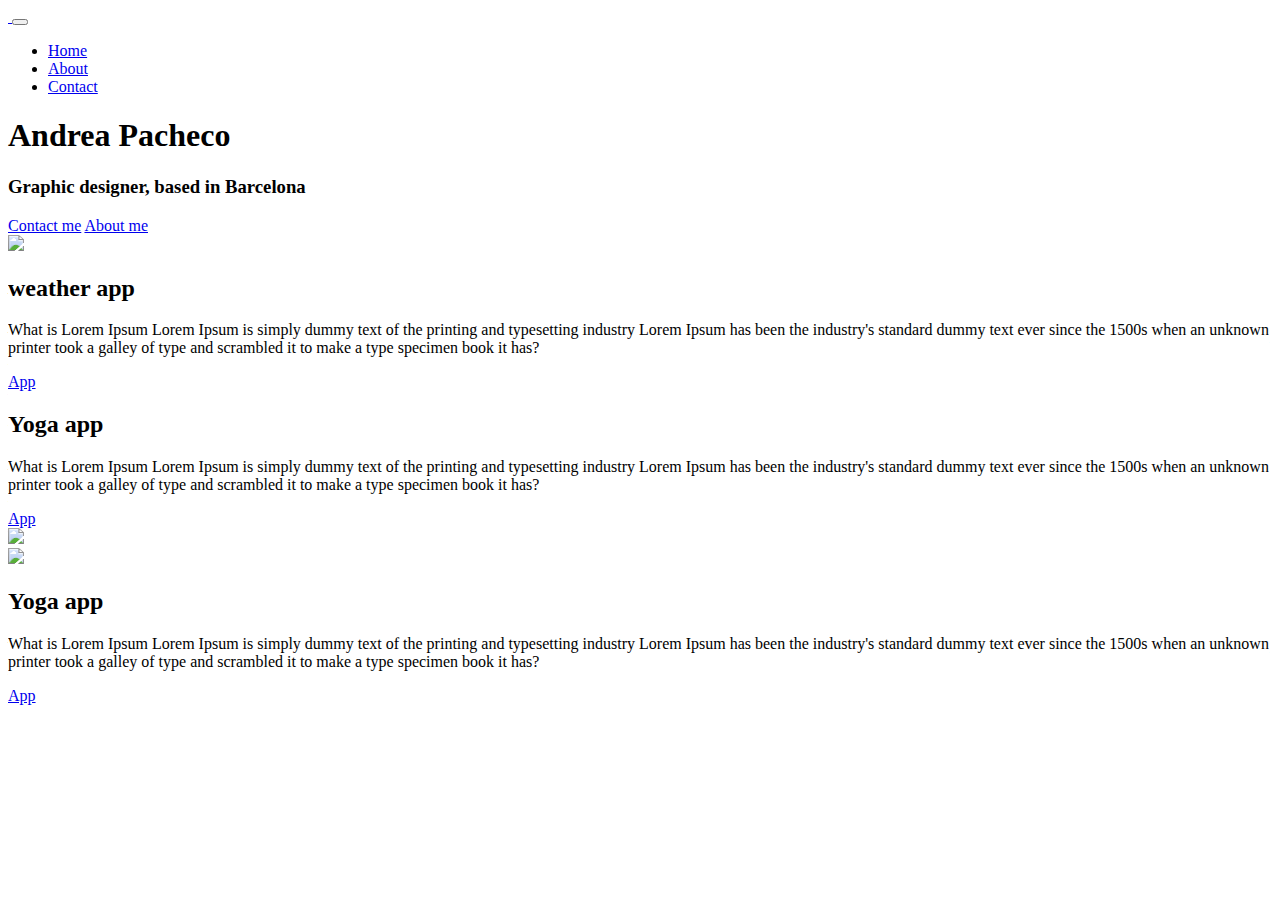
==== index.html @ 4479ec7e "about.html" ====
<!DOCTYPE html>
<html lang="en">
  <head>
    <meta charset="UTF-8" />
    <meta http-equiv="X-UA-Compatible" content="IE=edge" />
    <meta name="viewport" content="width=device-width, initial-scale=1.0" />
    <link
      href="https://cdn.jsdelivr.net/npm/bootstrap@5.0.0-beta3/dist/css/bootstrap.min.css"
      rel="stylesheet"
      integrity="sha384-eOJMYsd53ii+scO/bJGFsiCZc+5NDVN2yr8+0RDqr0Ql0h+rP48ckxlpbzKgwra6"
      crossorigin="anonymous"
    />
    <script
      src="https://cdn.jsdelivr.net/npm/bootstrap@5.0.0-beta3/dist/js/bootstrap.bundle.min.js"
      integrity="sha384-JEW9xMcG8R+pH31jmWH6WWP0WintQrMb4s7ZOdauHnUtxwoG2vI5DkLtS3qm9Ekf"
      crossorigin="anonymous"
    ></script>
    <title>ANDREA PACHECO</title>
    <link rel="stylesheet" href="style.css" />
  </head>
  <body>
    <nav class="navbar navbar-expand-lg navbar-light bg-light fixed-top">
      <div class="container-fluid">
        <a class="navbar-brand" href="#">
          <img src="images/icon-logo.png" alt height="24" class="navbar-logo" />
        </a>

        <button
          class="navbar-toggler"
          type="button"
          data-bs-toggle="collapse"
          data-bs-target="#navbarNav"
          aria-controls="navbarNav"
          aria-expanded="true"
          aria-label="Toggle navigation"
        >
          <span class="navbar-toggler-icon"></span>
        </button>
        <div class="collapse navbar-collapse" id="navbarNav" style>
          <ul class="navbar-nav">
            <li class="nav-item">
              <a class="nav-link active" aria-current="page" href="index.html"
                >Home</a
              >
            </li>
            <li class="nav-item">
              <a class="nav-link" href="about.html">About</a>
            </li>
            <li class="nav-item">
              <a class="nav-link" href="about.html#contact">Contact</a>
            </li>
          </ul>
        </div>
      </div>
    </nav>
    <h1>Andrea Pacheco</h1>
    <h3>Graphic designer, based in Barcelona</h3>
    <div class="navigation-links">
      <a href="about.html#contact" class="contact-link">Contact me</a>
      <a href="about.html" class="about-link">About me</a>
    </div>

    <div class="container">
      <div class="row">
        <div class="col-6">
          <img src="images/weather.png" class="img-fluid rounded" />
        </div>
        <div class="col-6">
          <h2 class="mb-3">weather app</h2>
          <p>
            What is Lorem Ipsum Lorem Ipsum is simply dummy text of the printing
            and typesetting industry Lorem Ipsum has been the industry's
            standard dummy text ever since the 1500s when an unknown printer
            took a galley of type and scrambled it to make a type specimen book
            it has?
          </p>

          <div class="mt-5">
            <a href="#" class="primary-link"> App</a>
          </div>
        </div>
      </div>
      <div class="row mt-5">
        <div class="col-6">
          <h2 class="mb-3">Yoga app</h2>
          <p>
            What is Lorem Ipsum Lorem Ipsum is simply dummy text of the printing
            and typesetting industry Lorem Ipsum has been the industry's
            standard dummy text ever since the 1500s when an unknown printer
            took a galley of type and scrambled it to make a type specimen book
            it has?
          </p>
          <div class="mt-5">
            <a href="#" class="primary-link"> App</a>
          </div>
        </div>
        <div class="col-6">
          <img src="images/yoga.png" class="img-fluid rounded" />
        </div>
      </div>

      <div class="row mt-5">
        <div class="col-6">
          <img src="images/yogurt.png" class="img-fluid rounded" />
        </div>
        <div class="col-6">
          <h2 class="mb-3">Yoga app</h2>
          <p>
            What is Lorem Ipsum Lorem Ipsum is simply dummy text of the printing
            and typesetting industry Lorem Ipsum has been the industry's
            standard dummy text ever since the 1500s when an unknown printer
            took a galley of type and scrambled it to make a type specimen book
            it has?
          </p>
          <div class="mt-5">
            <a href="#" class="primary-link"> App</a>
          </div>
        </div>
      </div>
    </div>
  </body>
</html>
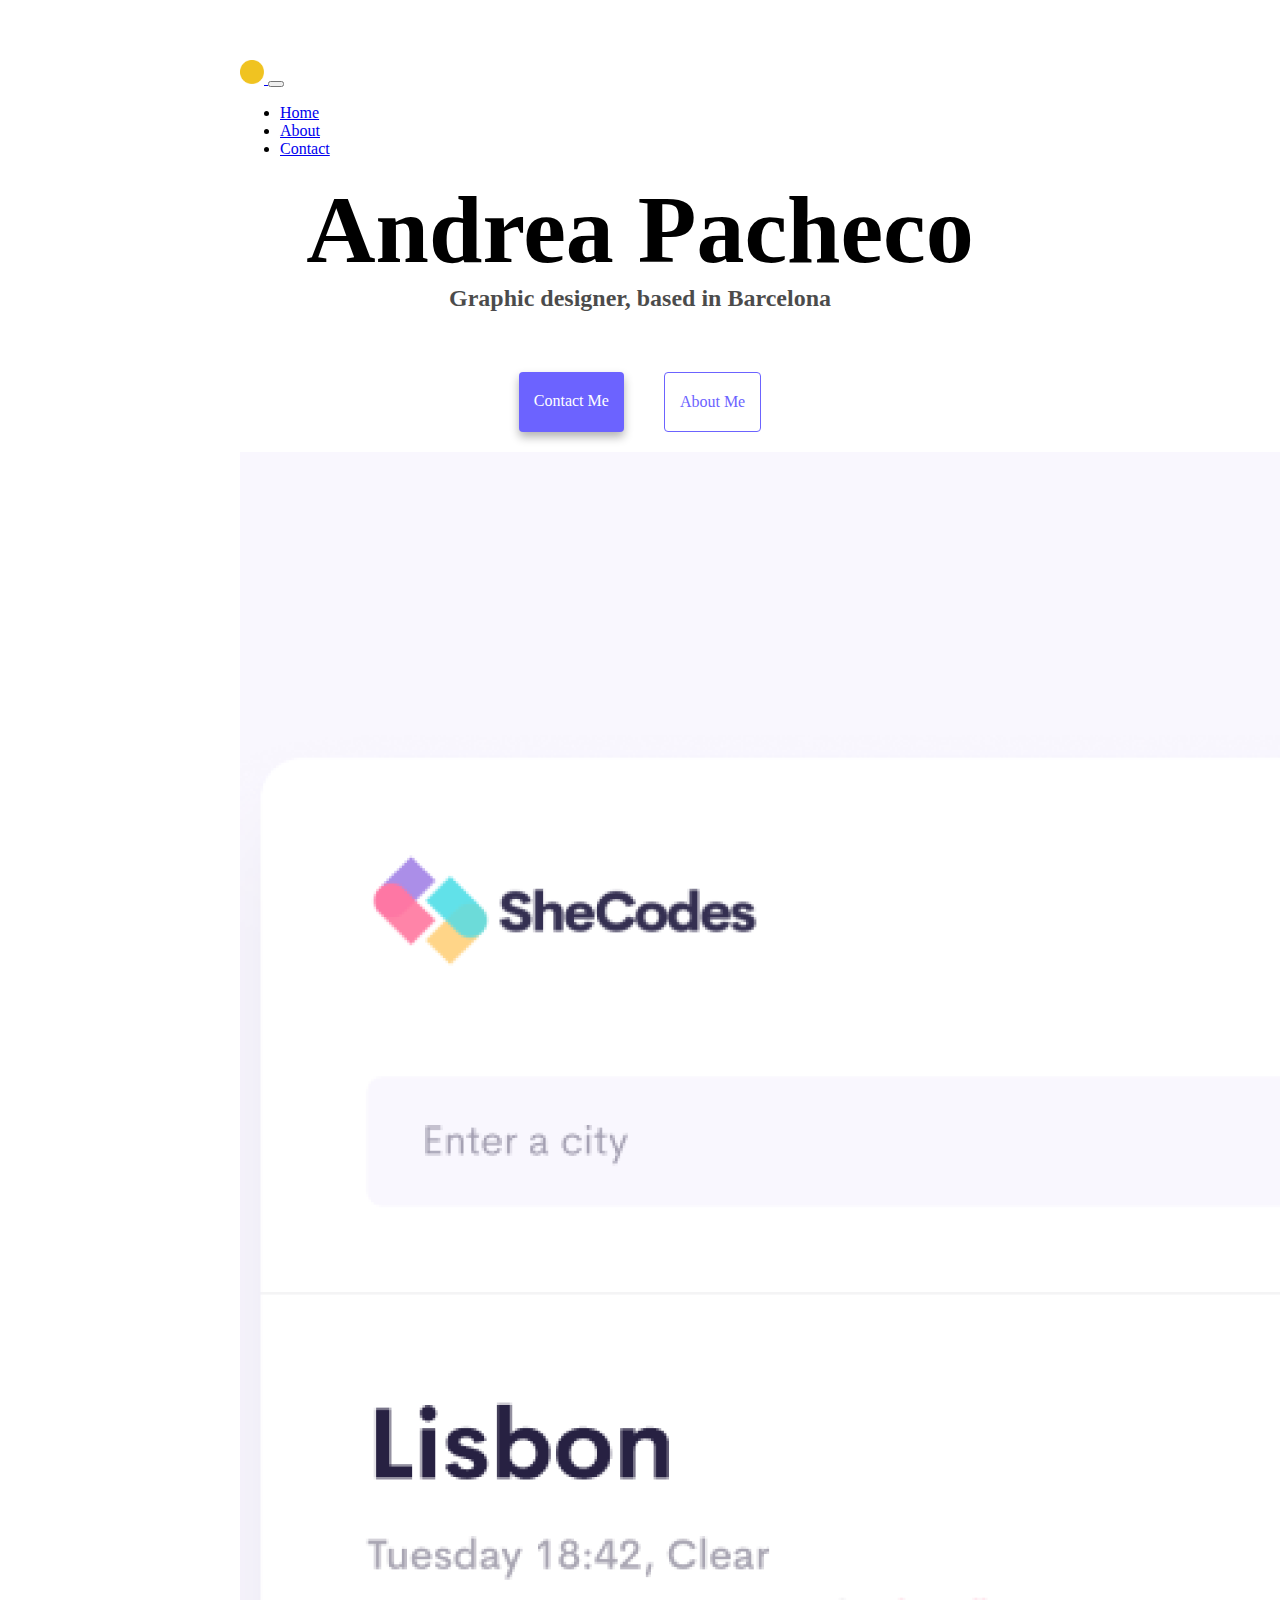
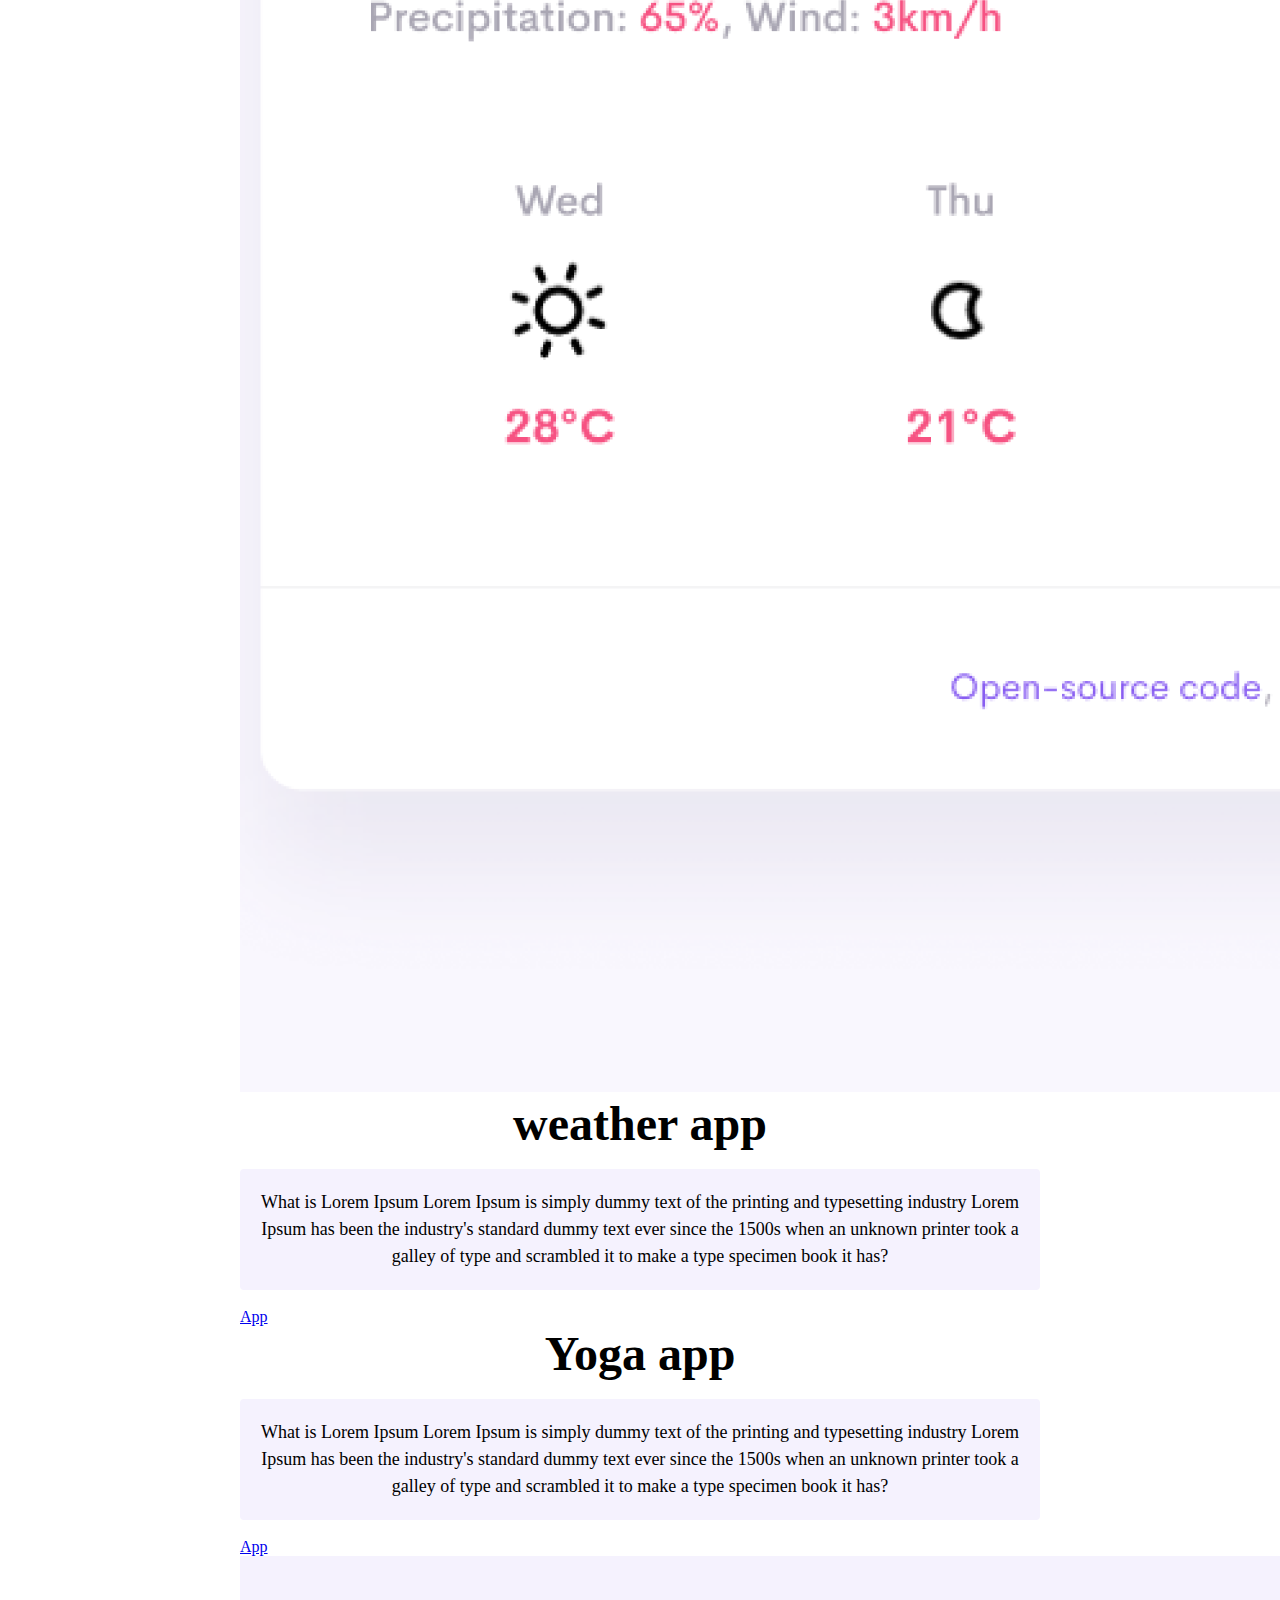
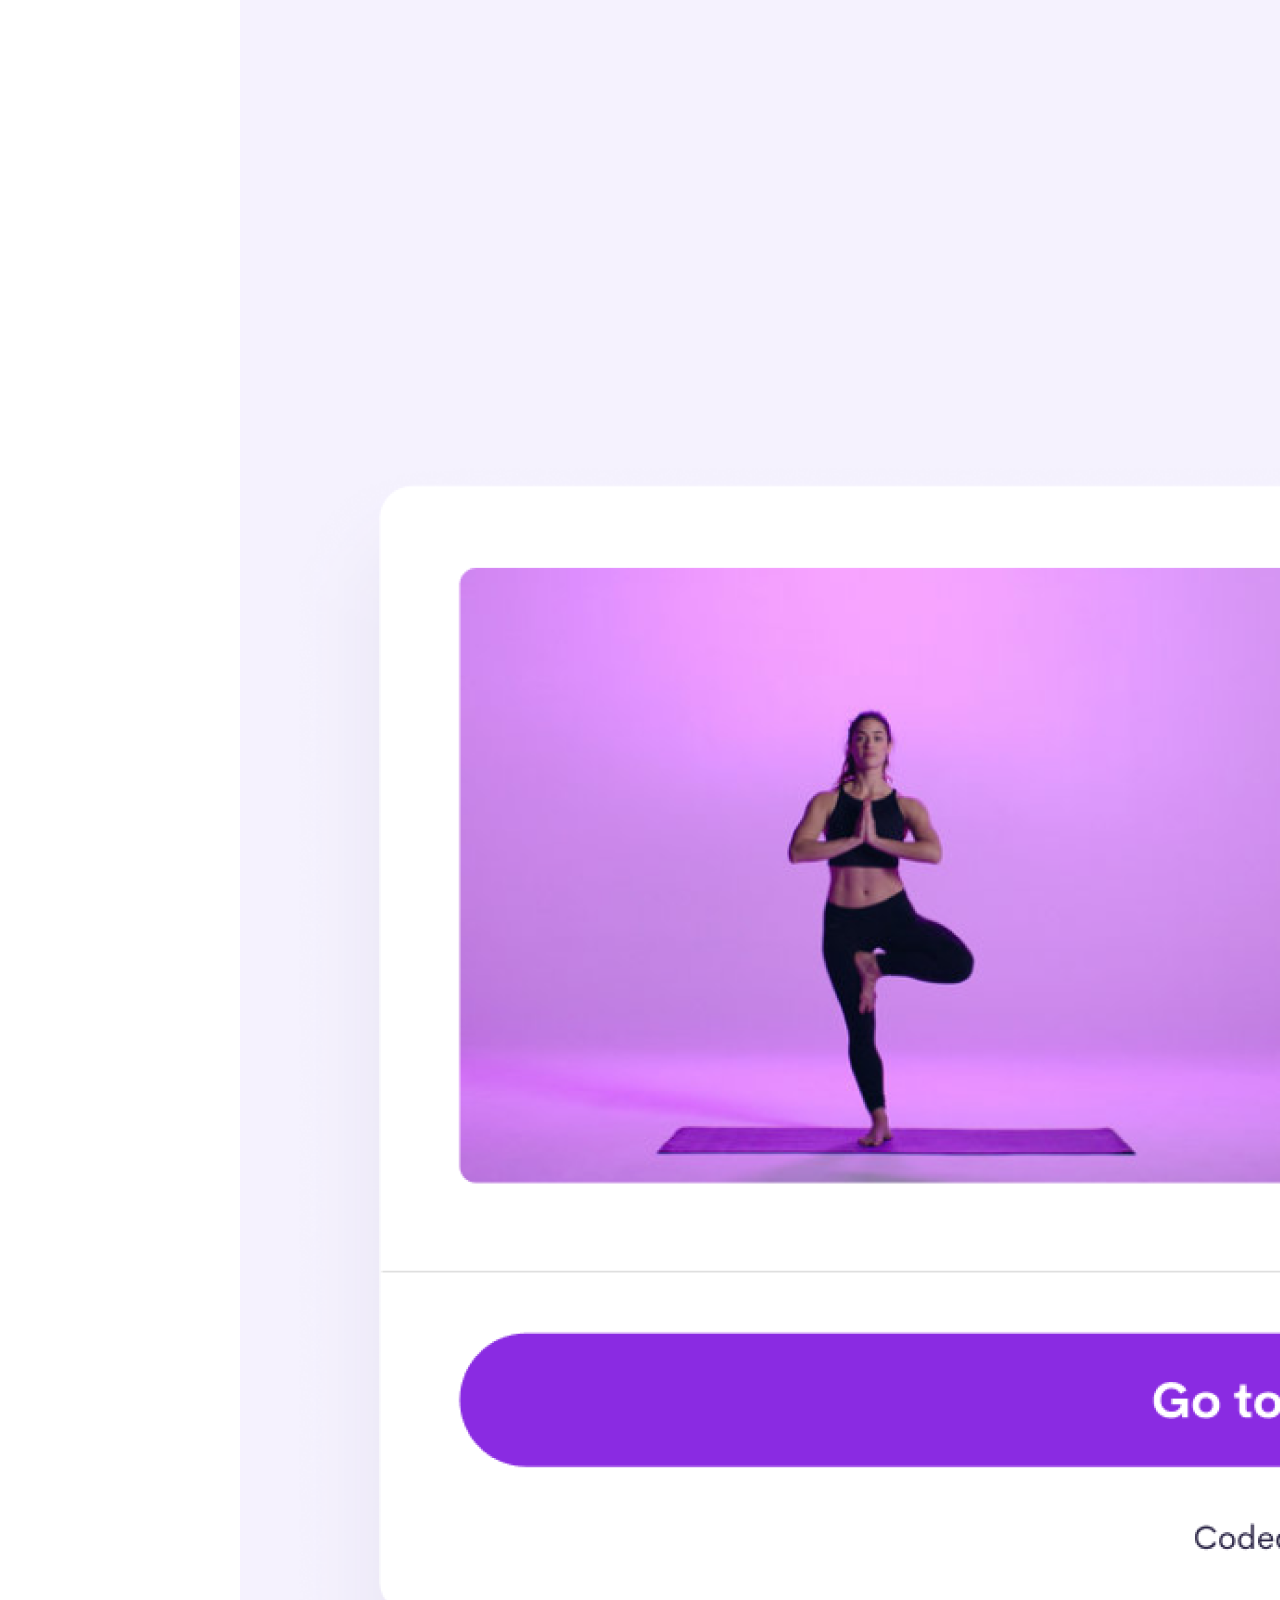
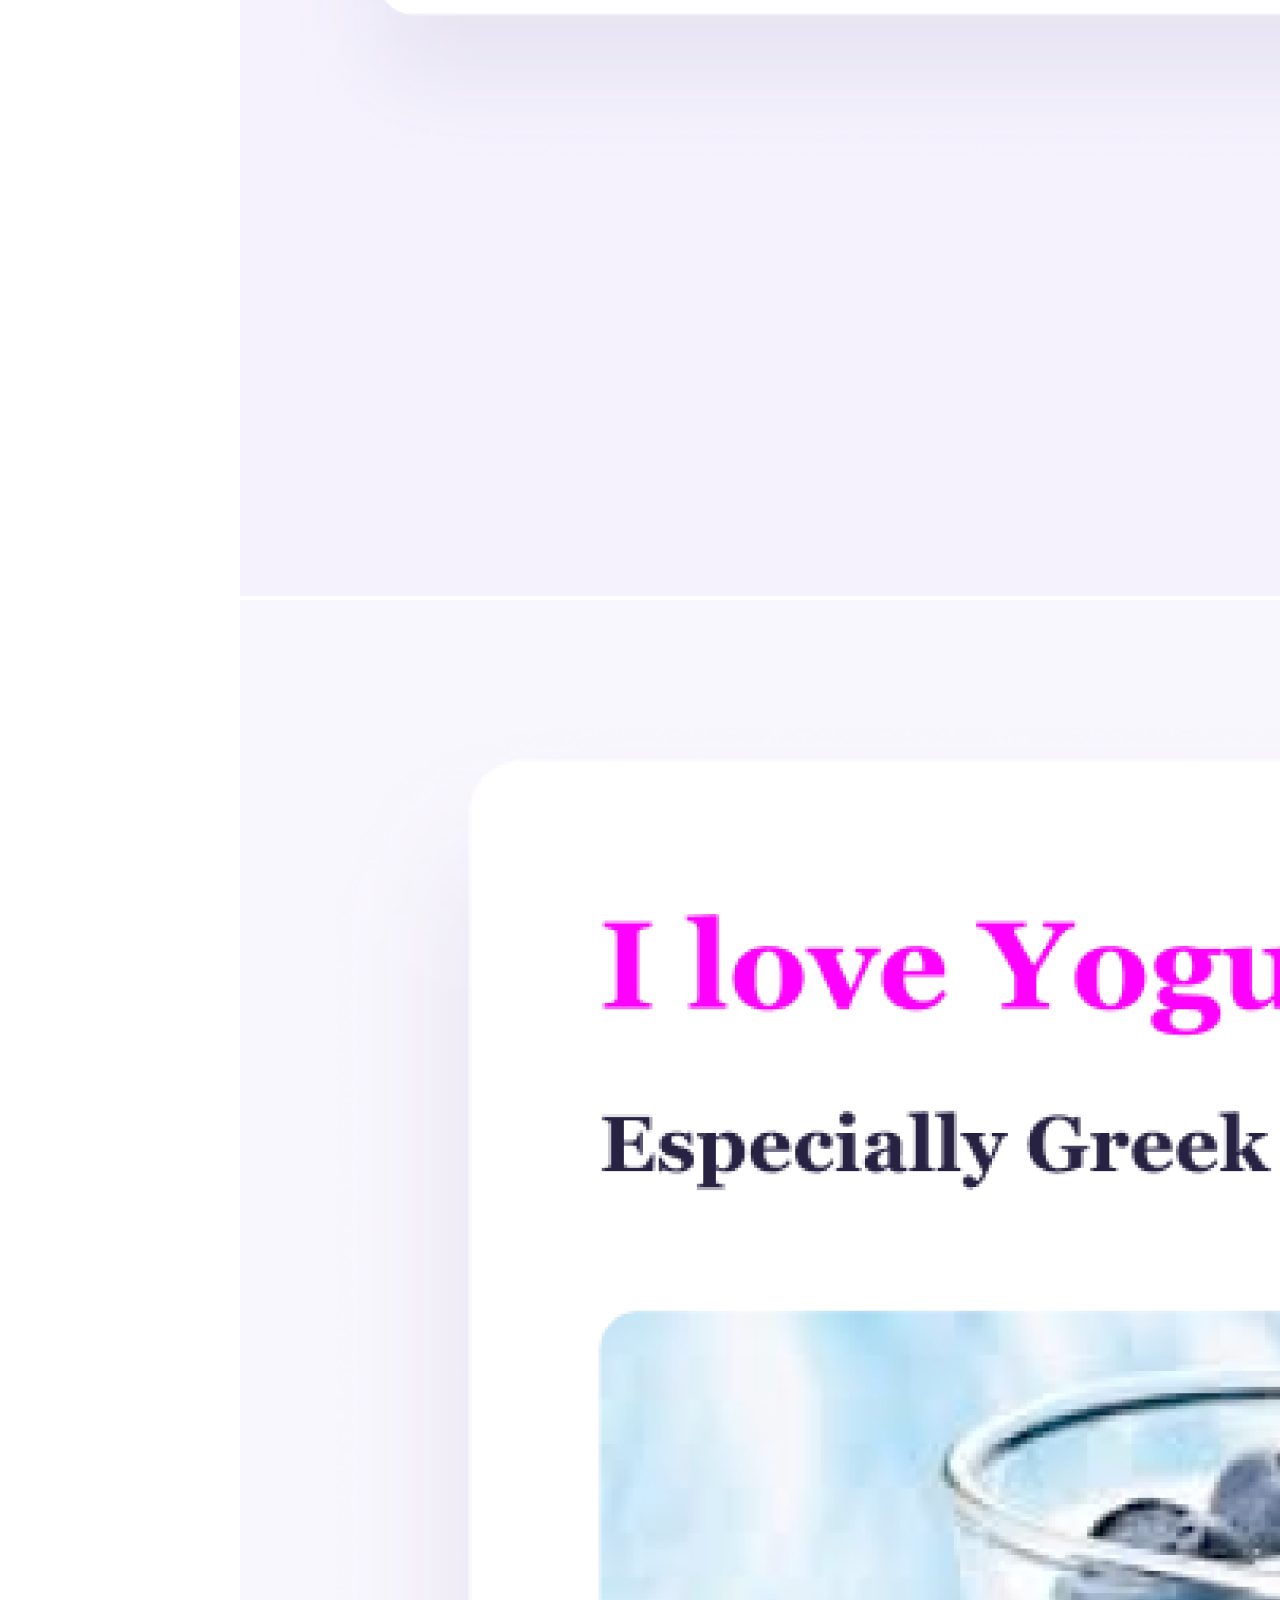
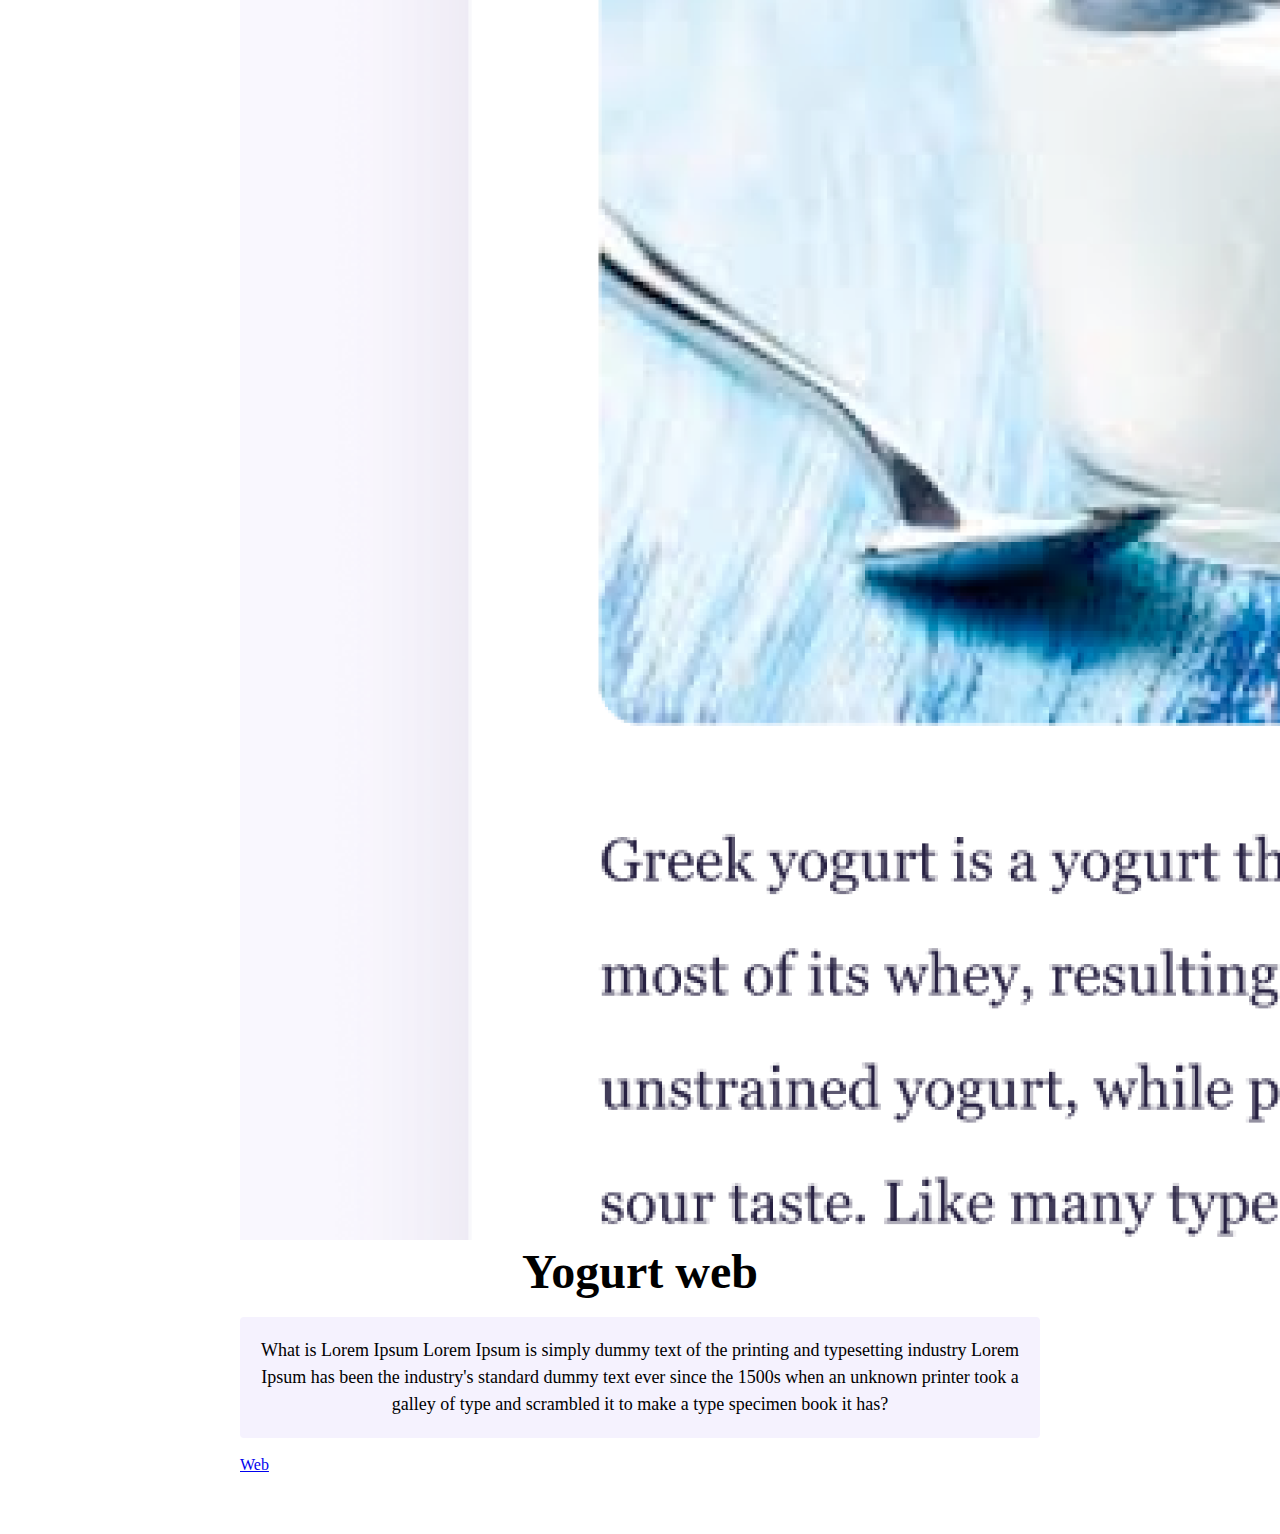
==== commit 7522500a: "RESPONSIVE - SEO" ====
--- a/index.html
+++ b/index.html
@@ -15,14 +15,15 @@
       integrity="sha384-JEW9xMcG8R+pH31jmWH6WWP0WintQrMb4s7ZOdauHnUtxwoG2vI5DkLtS3qm9Ekf"
       crossorigin="anonymous"
     ></script>
-    <title>ANDREA PACHECO</title>
+    <meta name="description" content="Andrea Pacheco Multidisciplinary Graphic designer based in bacerlona">
+    <title>ANDREA PACHECO Multidisciplinary Graphic designer</title>
     <link rel="stylesheet" href="style.css" />
   </head>
   <body>
     <nav class="navbar navbar-expand-lg navbar-light bg-light fixed-top">
       <div class="container-fluid">
         <a class="navbar-brand" href="#">
-          <img src="images/icon-logo.png" alt height="24" class="navbar-logo" />
+          <img src="images/icon-logo.png" alt="logo-andreapacheco" alt height="24" class="navbar-logo" />
         </a>
 
         <button
@@ -62,10 +63,10 @@
 
     <div class="container">
       <div class="row">
-        <div class="col-6">
-          <img src="images/weather.png" class="img-fluid rounded" />
+        <div class="col-sm-6">
+          <img src="images/weather.png" alt="weather-app" class="img-fluid rounded d-none d-sm-block"/>
         </div>
-        <div class="col-6">
+        <div class="col-sm-6">
           <h2 class="mb-3">weather app</h2>
           <p>
             What is Lorem Ipsum Lorem Ipsum is simply dummy text of the printing
@@ -76,12 +77,12 @@
           </p>
 
           <div class="mt-5">
-            <a href="#" class="primary-link"> App</a>
+            <a href="#" class="primary-link" title="weather-app"> App</a>
           </div>
         </div>
       </div>
       <div class="row mt-5">
-        <div class="col-6">
+        <div class="col-sm-6">
           <h2 class="mb-3">Yoga app</h2>
           <p>
             What is Lorem Ipsum Lorem Ipsum is simply dummy text of the printing
@@ -91,20 +92,20 @@
             it has?
           </p>
           <div class="mt-5">
-            <a href="#" class="primary-link"> App</a>
+            <a href="#" class="primary-link" title="yoga-app" > App</a>
           </div>
         </div>
-        <div class="col-6">
-          <img src="images/yoga.png" class="img-fluid rounded" />
+        <div class="col-sm-6">
+          <img src="images/yoga.png" alt="yoga-app" class="img-fluid rounded d-none d-sm-block" />
         </div>
       </div>
 
       <div class="row mt-5">
-        <div class="col-6">
-          <img src="images/yogurt.png" class="img-fluid rounded" />
+        <div class="col-sm-6">
+          <img src="images/yogurt.png" alt="yogurt-web" class="img-fluid rounded d-none d-sm-block" />
         </div>
-        <div class="col-6">
-          <h2 class="mb-3">Yoga app</h2>
+        <div class="col-sm-6">
+          <h2 class="mb-3">Yogurt web</h2>
           <p>
             What is Lorem Ipsum Lorem Ipsum is simply dummy text of the printing
             and typesetting industry Lorem Ipsum has been the industry's
@@ -113,7 +114,7 @@
             it has?
           </p>
           <div class="mt-5">
-            <a href="#" class="primary-link"> App</a>
+            <a href="#" class="primary-link" title="yogurt-web"> Web</a>
           </div>
         </div>
       </div>
--- a/style.css
+++ b/style.css
@@ -0,0 +1,115 @@
+:root {
+    --primary-color: #6c63ff;
+    --secondary-color: #f5f2fe;
+    --box-shadow: 0 5px 10px rgba(0, 0, 0, 0.3);
+  }
+  
+  body {
+    margin: 60px auto;
+    max-width: 800px;
+  }
+  
+  h1,
+  h2,
+  h3 {
+    text-align: center;
+    margin: 0;
+  }
+  
+  h1 {
+    font-size: 96px;
+  }
+  
+  h2 {
+    font-size: 48px;
+  }
+  
+  h3 {
+    font-size: 24px;
+    opacity: 0.7;
+  }
+  
+  p {
+    background: var(--secondary-color);
+    padding: 20px;
+    border-radius: 4px;
+    font-size: 18px;
+    line-height: 1.5;
+    text-align: center;
+  }
+  
+  .navigation-links {
+    display: flex;
+    margin-top: 40px;
+    justify-content: center;
+  }
+  
+  .navigation-links a {
+    margin: 20px;
+    border-radius: 4px;
+    padding: 20px 15px;
+    text-decoration: none;
+    text-transform: capitalize;
+  }
+  
+  .contact-link {
+    background: var(--primary-color);
+    box-shadow: var(--box-shadow);
+    color: white;
+  }
+  
+  .about-link {
+    color: var(--primary-color);
+    border: 1px solid var(--primary-color);
+  }
+  
+  .homepage-link {
+    color: var(--primary-color);
+    text-align: center;
+    display: block;
+  }
+  
+  .about-paragraphs {
+    display: flex;
+    margin: 30px 0;
+  }
+  
+  .about-paragraphs p {
+    margin: 10px;
+  }
+  
+  .email-link {
+    display: flex;
+    justify-content: center;
+    color: var(--primary-color);
+    font-size: 28px;
+    text-decoration: none;
+  }
+  
+  .email-link:hover {
+    text-decoration: underline;
+  }
+  
+  @media (max-width: 576px) {
+    h1 {
+      font-size: 48px;
+      line-height: 1.5;
+    }
+  
+    h2 {
+      font-size: 32px;
+      text-align: center;
+      text-decoration: none;
+    }
+  
+    p {
+      text-align: center;
+    }
+  
+    .project-link {
+      display: block;
+      text-align: center;
+      margin: 0 20px;
+    }
+  }
+  